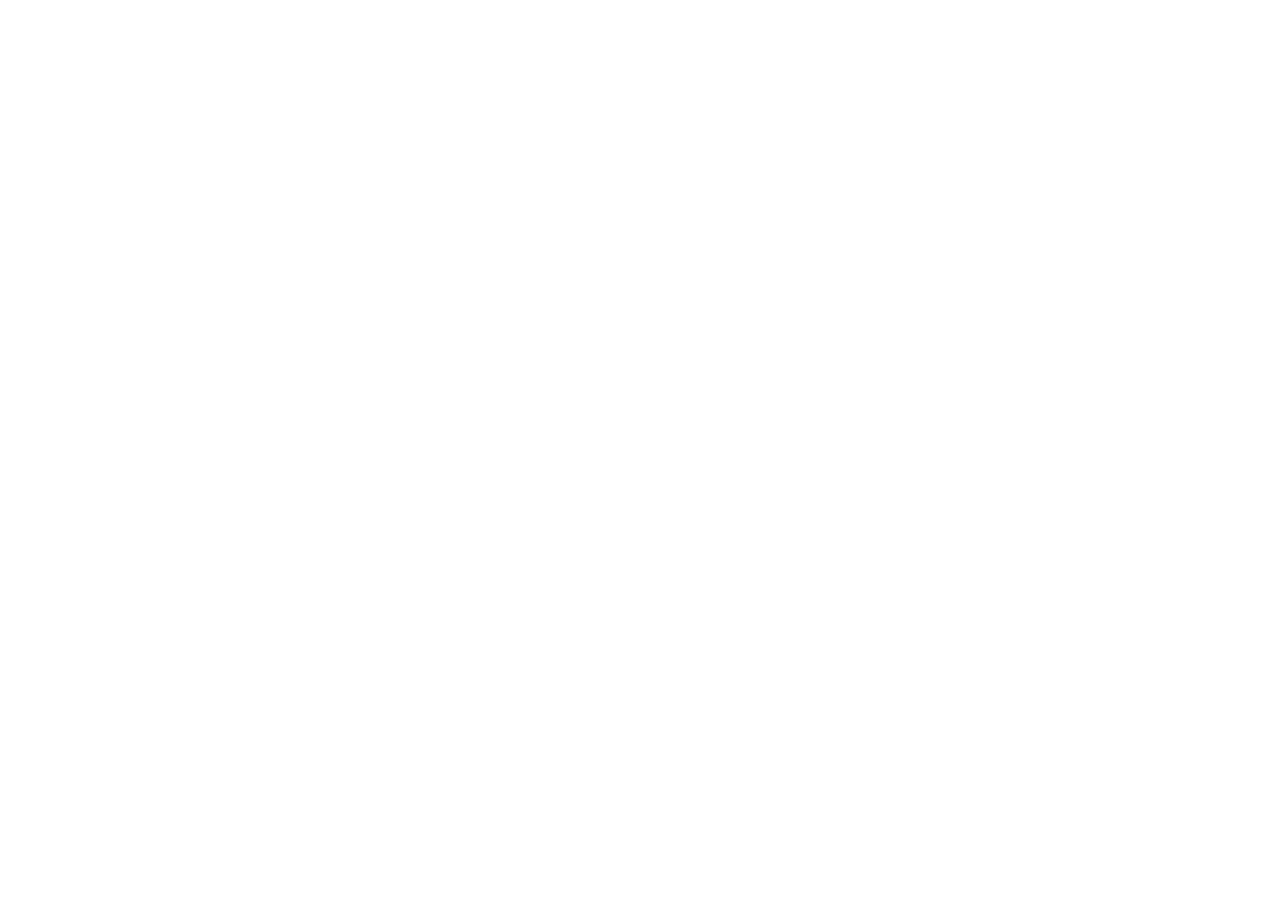
==== webtechproje/html-files/index.html @ fd6d25b7 "https://github.com/meferbas/webtechsproject.git" ====
<!DOCTYPE html>
<html lang="en">
<head>
    <meta charset="UTF-8">
    <meta http-equiv="X-UA-Compatible" content="IE=edge">
    <meta name="viewport" content="width=device-width, initial-scale=1.0">
    <title>Document</title>
</head>
<body>
    
</body>
</html>
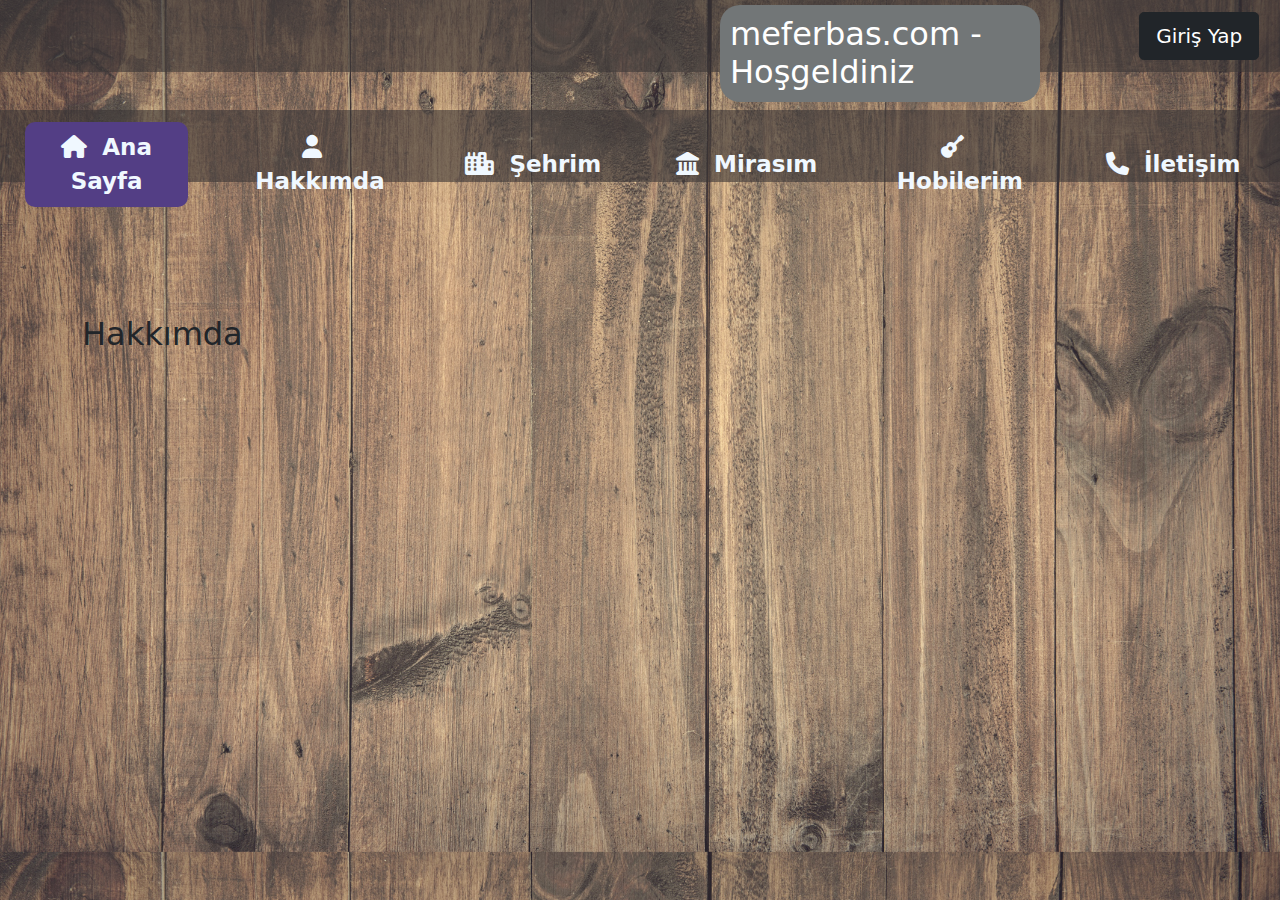
==== commit 899305cd: "https://github.com/meferbas/webtechsproject.git" ====
--- a/webtechproje/html-files/index.html
+++ b/webtechproje/html-files/index.html
@@ -4,9 +4,73 @@
     <meta charset="UTF-8">
     <meta http-equiv="X-UA-Compatible" content="IE=edge">
     <meta name="viewport" content="width=device-width, initial-scale=1.0">
-    <title>Document</title>
+    <title>My Website</title>
+    <link rel="stylesheet" href="/webtechproje/css-files/bootstrap.css">
+    <link href="https://fonts.googleapis.com/css2?family=Poppins:wght@100;200&display=swap" rel="stylesheet">
+    <link href="https://fonts.googleapis.com/css2?family=Overpass:wght@200&display=swap" rel="stylesheet">    <link rel="stylesheet" href="/css-files/style.css">
+    <link rel="stylesheet" href="https://cdnjs.cloudflare.com/ajax/libs/font-awesome/6.1.1/css/all.min.css">
+  
+    <link rel="stylesheet" href="/webtechproje/css-files/indexstyle.css">
+    
 </head>
 <body>
+ 
+    <div class="firstdiv" id="transparent" > 
+       
+    </div>
+    <button type="button" class="btn btn-dark btn-lg buttonstil">Giriş Yap</button> 
     
+    <div class="navbar-header">
+        <h2 class="baslikstil">meferbas.com - Hoşgeldiniz</h2> 
+        
+    </div>
+    
+
+      <nav class="navbar navbar-expand-md">
+        <div class="container" >
+            </div>
+          </nav>
+      
+      <ul class="navbar-nav uste">
+        <li class="nav-item">
+          <a class="nav-link active" href="/webtechproje/html-files/index.html"><i class="fas fa-home"></i>Ana Sayfa</a>
+        </li>
+        <li class="nav-item">
+          <a class="nav-link" href="/webtechproje/html-files/hakkimda.html"><i class="fas fa-user"></i>Hakkımda</a>
+        </li>
+        <li class="nav-item">
+          <a class="nav-link" href="/webtechproje/html-files/sehrim.html"><i class="fas fa-city"></i>Şehrim</a>
+        </li>
+        <li class="nav-item"> 
+          <a class="nav-link" href="/webtechproje/html-files/mirasim.html"><i class="fas fa-landmark"></i>Mirasım</a>
+        </li>
+        <li class="nav-item">
+            <a class="nav-link" href="/webtechproje/html-files/hobilerim.html"><i class="fas fa-guitar"></i>Hobilerim</a>
+          </li>
+        <li class="nav-item">
+          <a class="nav-link" href="/webtechproje/html-files/iletisim.html"><i class="fas fa-phone"></i>İletişim</a>
+        </li>
+        
+      </ul>
+    
+    
+      <div class="container mt-5">
+          <div class="row">
+              <div class="col-sm-4">
+                  <h2>Hakkımda</h2>
+              </div>
+          </div>
+          
+      </div>
+      <!-- <div class="mt-5 p-4 bg-dark text-white text-center">
+        <p>Mehmet Efe Erbaş - Tüm hakları saklıdır. 2022-</p>
+      </div> -->
+
+      <script
+      src="https://cdn.jsdelivr.net/npm/bootstrap@5.1.3/dist/js/bootstrap.bundle.min.js"
+      integrity="sha384-ka7Sk0Gln4gmtz2MlQnikT1wXgYsOg+OMhuP+IlRH9sENBO0LRn5q+8nbTov4+1p"
+      crossorigin="anonymous"
+    ></script>
+
 </body>
 </html>--- a/webtechproje/css-files/indexstyle.css
+++ b/webtechproje/css-files/indexstyle.css
@@ -0,0 +1,130 @@
+*{
+    margin: 0;
+    padding: 0;
+    box-sizing: border-box;
+}
+body{
+    
+    background-image: url(/webtechproje/images/pexels-fwstudio-163999.jpg);
+    background-size: cover;
+    
+    
+
+}
+#transparent {
+    width: 100%;
+    height: 8vh;
+    background-color:#3a3636;
+    opacity:0.6;
+    filter:alpha(opacity=60);
+  
+}
+.firstdiv{
+    background-color: #266a83;
+    color: #FFE4C0;
+    align-items: center;
+    display: flex;
+    color: whitesmoke;
+    justify-content: space-around;
+    height: 6vh;
+    flex-direction: row;
+    font-family: 'Overpass', sans-serif;
+    padding: auto;
+ 
+}
+
+.baslikstil{
+    
+    color: rgb(255, 255, 255);
+    border-radius: 10px;
+    padding: 5px;
+    margin-bottom: 10px;
+    display: flex;
+    margin: auto;
+    justify-content: space-around;
+    position: relative;
+
+    z-index: 2;
+}
+.buttonstil{
+     
+    
+    position: relative;
+    left: 89%;
+    bottom: 60px;
+    z-index: 2;
+    
+}
+.navbar-header{
+    background-color: #727677;
+    width: 25%;
+    padding: 5px;
+    align-items: center;
+    position: relative;
+    bottom: 115px;
+    left: 720px;
+    border-radius: 20px;
+    
+}
+.navbar{
+    background-color:#3a3636;
+    opacity:0.6;
+    filter:alpha(opacity=80);
+    align-items: center;
+    display: flex;
+    justify-content: space-around;
+    height: 8vh;
+    width: 100%;
+    flex-direction: row;
+    padding-right: 500px;
+    margin-top: -107px;
+}
+ul.uste{
+    position: relative;
+    top:-60px;
+    z-index: 2;
+    align-items: center;
+    justify-content: space-around;
+    display: flex;
+    flex-direction: row;
+}
+.nav-item{
+    opacity:500;
+    filter:alpha(opacity=0);
+    font-weight: bold;
+    font-size: larger;
+    text-align: center;
+    width: 250px;
+    margin: 0 25px;
+
+}
+.nav-item:hover{
+    background-color: #533E85;
+    text-align: center; 
+    border-radius: 10px;
+
+
+}
+.nav-link{
+    color: aliceblue;
+    font-size: 120%;   
+
+}
+.nav-link:hover{
+    
+    color: #4cfdc8;
+}
+.nav-link:active{
+    
+    color: #4cfdc8;
+}
+
+.uste .fas{
+    margin-right: 15px;
+}
+
+.active{
+    background-color: #533E85;;
+    
+    border-radius: 10px;
+}
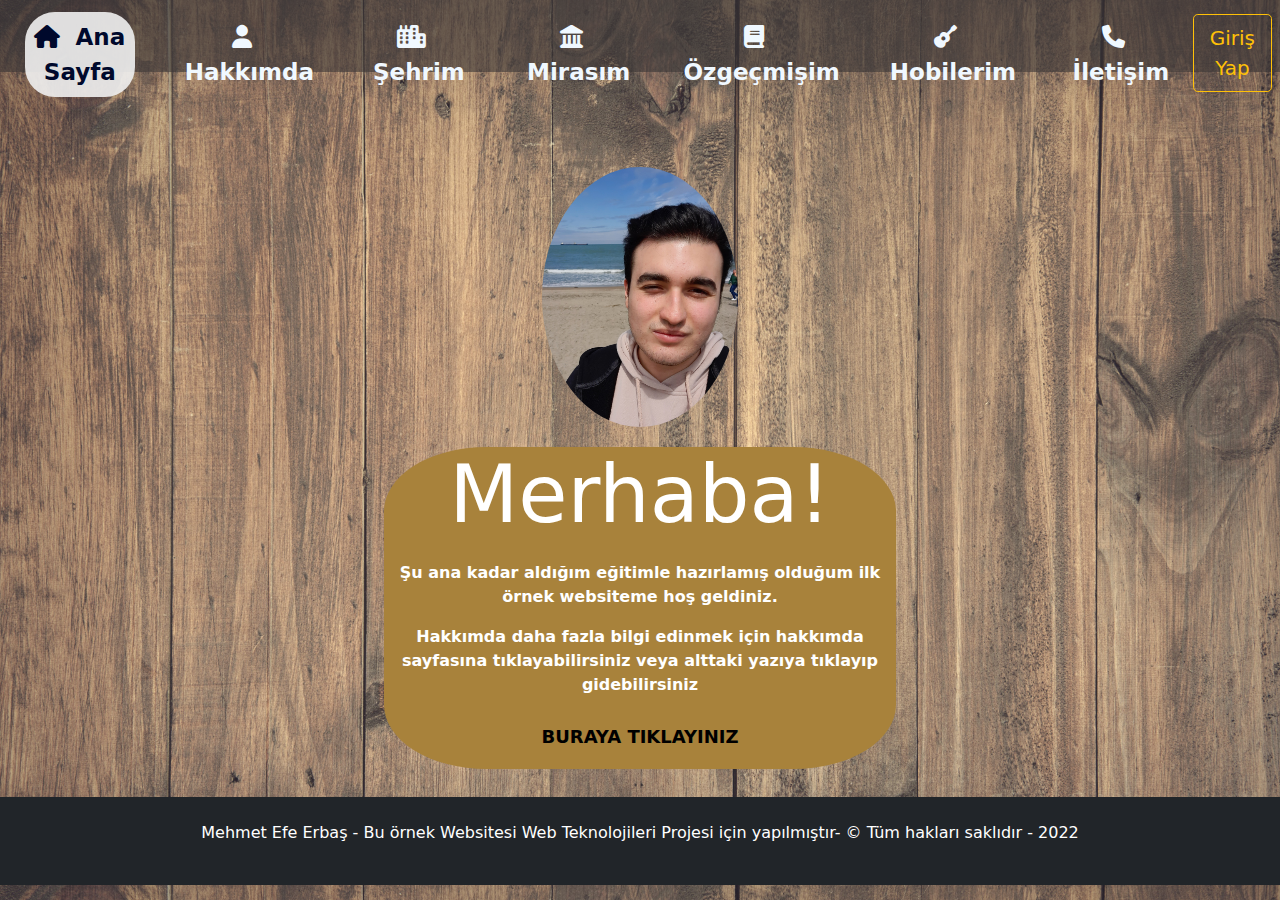
==== commit 3fa48745: "https://github.com/meferbas/webtechsproject.git" ====
--- a/webtechproje/html-files/index.html
+++ b/webtechproje/html-files/index.html
@@ -10,67 +10,104 @@
     <link href="https://fonts.googleapis.com/css2?family=Overpass:wght@200&display=swap" rel="stylesheet">    <link rel="stylesheet" href="/css-files/style.css">
     <link rel="stylesheet" href="https://cdnjs.cloudflare.com/ajax/libs/font-awesome/6.1.1/css/all.min.css">
   
-    <link rel="stylesheet" href="/webtechproje/css-files/indexstyle.css">
+    <link rel="stylesheet" href="/webtechproje/css-files/design.css">
+    <script
+    src="https://cdn.jsdelivr.net/npm/bootstrap@5.1.3/dist/js/bootstrap.bundle.min.js"
+    integrity="sha384-ka7Sk0Gln4gmtz2MlQnikT1wXgYsOg+OMhuP+IlRH9sENBO0LRn5q+8nbTov4+1p"
+    crossorigin="anonymous"></script>
     
 </head>
 <body>
  
-    <div class="firstdiv" id="transparent" > 
-       
-    </div>
-    <button type="button" class="btn btn-dark btn-lg buttonstil">Giriş Yap</button> 
+  
     
-    <div class="navbar-header">
-        <h2 class="baslikstil">meferbas.com - Hoşgeldiniz</h2> 
+    
+  
+  <nav class="navbar navbar-expand-md">
+    <div class="container" >
+      
+      <button
+        class="navbar-toggler"
+        type="button"
+        data-bs-toggle="collapse"
+        data-bs-target="#mobile">
+        <span class="navbar-toggler-icon"></span>
+      </button> 
+    </nav>
+      
+    
+      
+      <nav>
+      <div id="mobile" >
+        <ul class="navbar-nav uste">
+          <li class="nav-item">
+            <a class="nav-link active" href="/webtechproje/html-files/index.html"><i class="fas fa-home"></i>Ana Sayfa</a>
+          </li>
+          <li class="nav-item">
+            <a class="nav-link" href="/webtechproje/html-files/hakkimda.html"><i class="fas fa-user"></i>Hakkımda</a>
+          </li>
+          <li class="nav-item">
+            <a class="nav-link" href="/webtechproje/html-files/sehrim.html"><i class="fas fa-city"></i>Şehrim</a>
+          </li>
+          <li class="nav-item"> 
+            <a class="nav-link" href="/webtechproje/html-files/mirasim.html"><i class="fas fa-landmark"></i>Mirasım</a>
+          </li>
+          <li class="nav-item">
+              <a class="nav-link" href="/webtechproje/html-files/cv.html"><i class="fas fa-book"></i></i>Özgeçmişim</a>
+            </li>
+            <li class="nav-item">
+              <a class="nav-link" href="/webtechproje/html-files/hobilerim.html"><i class="fas fa-guitar"></i>Hobilerim</a>
+            </li>
+          <li class="nav-item">
+            <a class="nav-link" href="/webtechproje/html-files/iletisim.html"><i class="fas fa-phone"></i>İletişim</a>
+          </li>
+          <li class="buttonplace">
+            <button type="button" class="btn btn-outline-warning btn-lg">Giriş Yap</button> 
+          </li>
+        </ul>
+      </nav>
         
+      </div>
     </div>
     
-
-      <nav class="navbar navbar-expand-md">
-        <div class="container" >
-            </div>
-          </nav>
       
-      <ul class="navbar-nav uste">
-        <li class="nav-item">
-          <a class="nav-link active" href="/webtechproje/html-files/index.html"><i class="fas fa-home"></i>Ana Sayfa</a>
-        </li>
-        <li class="nav-item">
-          <a class="nav-link" href="/webtechproje/html-files/hakkimda.html"><i class="fas fa-user"></i>Hakkımda</a>
-        </li>
-        <li class="nav-item">
-          <a class="nav-link" href="/webtechproje/html-files/sehrim.html"><i class="fas fa-city"></i>Şehrim</a>
-        </li>
-        <li class="nav-item"> 
-          <a class="nav-link" href="/webtechproje/html-files/mirasim.html"><i class="fas fa-landmark"></i>Mirasım</a>
-        </li>
-        <li class="nav-item">
-            <a class="nav-link" href="/webtechproje/html-files/hobilerim.html"><i class="fas fa-guitar"></i>Hobilerim</a>
-          </li>
-        <li class="nav-item">
-          <a class="nav-link" href="/webtechproje/html-files/iletisim.html"><i class="fas fa-phone"></i>İletişim</a>
-        </li>
-        
-      </ul>
     
     
-      <div class="container mt-5">
-          <div class="row">
-              <div class="col-sm-4">
-                  <h2>Hakkımda</h2>
-              </div>
-          </div>
-          
-      </div>
-      <!-- <div class="mt-5 p-4 bg-dark text-white text-center">
-        <p>Mehmet Efe Erbaş - Tüm hakları saklıdır. 2022-</p>
-      </div> -->
+    
+    <div class="container col-sm-4 resim" >
+    <img src="/webtechproje/images/me.jpg" class="rounded-circle resim">
+            
+    </div>
+     
+    <div class="container" id="metin">
+      <h1 style="text-align: center !important; font-weight: 100; font-size: 500%;" >
+        Merhaba!
+      </h1>
+      <p style="text-align: center !important; font-weight: bold; padding-top: 10px;">
+        Şu ana kadar aldığım eğitimle hazırlamış olduğum ilk örnek websiteme hoş geldiniz.
+      </p>
+      <p style="text-align: center !important; font-weight: bold;">
+        Hakkımda daha fazla bilgi edinmek için hakkımda sayfasına tıklayabilirsiniz veya alttaki yazıya tıklayıp gidebilirsiniz
+      </p>
+      <p style="text-align: center !important; font-weight: bold;"> 
+        <a href="/webtechproje/html-files/hakkimda.html" class="hakkimdalink"> BURAYA TIKLAYINIZ </a></p>
+     
+    </div>
+
+    
+      
+  <div class="mt-5 p-4 bg-dark text-white text-center">
+    <p>Mehmet Efe Erbaş - Bu örnek Websitesi Web Teknolojileri Projesi için yapılmıştır- © Tüm hakları saklıdır - 2022 </p>
+  </div>
+
 
       <script
       src="https://cdn.jsdelivr.net/npm/bootstrap@5.1.3/dist/js/bootstrap.bundle.min.js"
       integrity="sha384-ka7Sk0Gln4gmtz2MlQnikT1wXgYsOg+OMhuP+IlRH9sENBO0LRn5q+8nbTov4+1p"
-      crossorigin="anonymous"
-    ></script>
+      crossorigin="anonymous"></script>
+
+      <script src="https://cdnjs.cloudflare.com/ajax/libs/jquery/3.2.1/jquery.min.js%22%3E</script>
+      
 
 </body>
 </html>--- a/webtechproje/css-files/design.css
+++ b/webtechproje/css-files/design.css
@@ -0,0 +1,135 @@
+*{
+    margin: 0;
+    padding: 0;
+    box-sizing: border-box;
+}
+body{
+    
+    background-image: url(/webtechproje/images/pexels-fwstudio-163999.jpg);
+    background-size: cover;
+    
+    
+
+}
+#transparent {
+    width: 100%;
+    height: 8vh;
+    background-color:#3a3636;
+    opacity:0.6;
+    filter:alpha(opacity=60);
+  
+}
+.firstdiv{
+  
+    color: #FFE4C0;
+    align-items: center;
+    display: flex;
+    color: whitesmoke;
+    justify-content: space-around;
+    height: 6vh;
+    flex-direction: row;
+    font-family: 'Overpass', sans-serif;
+    padding: auto;
+ 
+}
+
+
+.buttonplace{
+     
+    
+    position: relative;
+    right: 8px;
+    bottom: 1.5px;
+    
+}
+.navbar{
+    background-color:#3a3636;
+    opacity:0.6;
+    filter:alpha(opacity=80);
+    align-items: center;
+    display: flex;
+    justify-content: space-around;
+    height: 8vh;
+    width: 100%;
+    flex-direction: row;
+    padding-right: 500px;
+    margin-bottom: 10px;
+}
+ul.uste{
+    position: relative;
+    bottom: 70px;
+    z-index: 2;
+    align-items: center;
+    justify-content: space-around;
+    display: flex;
+    flex-direction: row;
+}
+.nav-item{
+    font-weight: bold;
+    font-size: larger;
+    text-align: center;
+    width: 200px;
+    margin: 0 25px;
+
+}
+.nav-item:hover{
+    background-color: #eeeeeee8;
+    text-align: center; 
+    border-radius: 30px;
+
+
+}
+.nav-link{
+    color: aliceblue;
+    font-size: 120%;   
+
+}
+.nav-link:hover{
+    
+    color: #00092C;
+}
+.nav-link:active{
+    
+    color: #00092C;
+}
+
+.uste .fas{
+    margin-right: 15px;
+}
+
+.active{
+    background-color: #eeeeeee8;;
+    color: #00092C;
+    
+    border-radius: 30px;
+}
+
+.resim{
+
+
+    width: 40%;
+    position: relative;
+    text-align: center;
+}
+#metin{
+  
+   position: relative;
+   top: 20px;
+   color: rgb(255, 255, 255);
+   background-color: rgb(168, 130, 59);
+   width: 40%;
+   padding-bottom: 1%;
+   border-radius: 20%;
+   
+}
+.hakkimdalink{
+
+    text-decoration: none;
+    color: rgb(0, 0, 0);
+    font-size: large;
+    position: relative;
+    top: 10px;
+}
+.hakkimdalink:hover{
+    color: bisque;
+}
